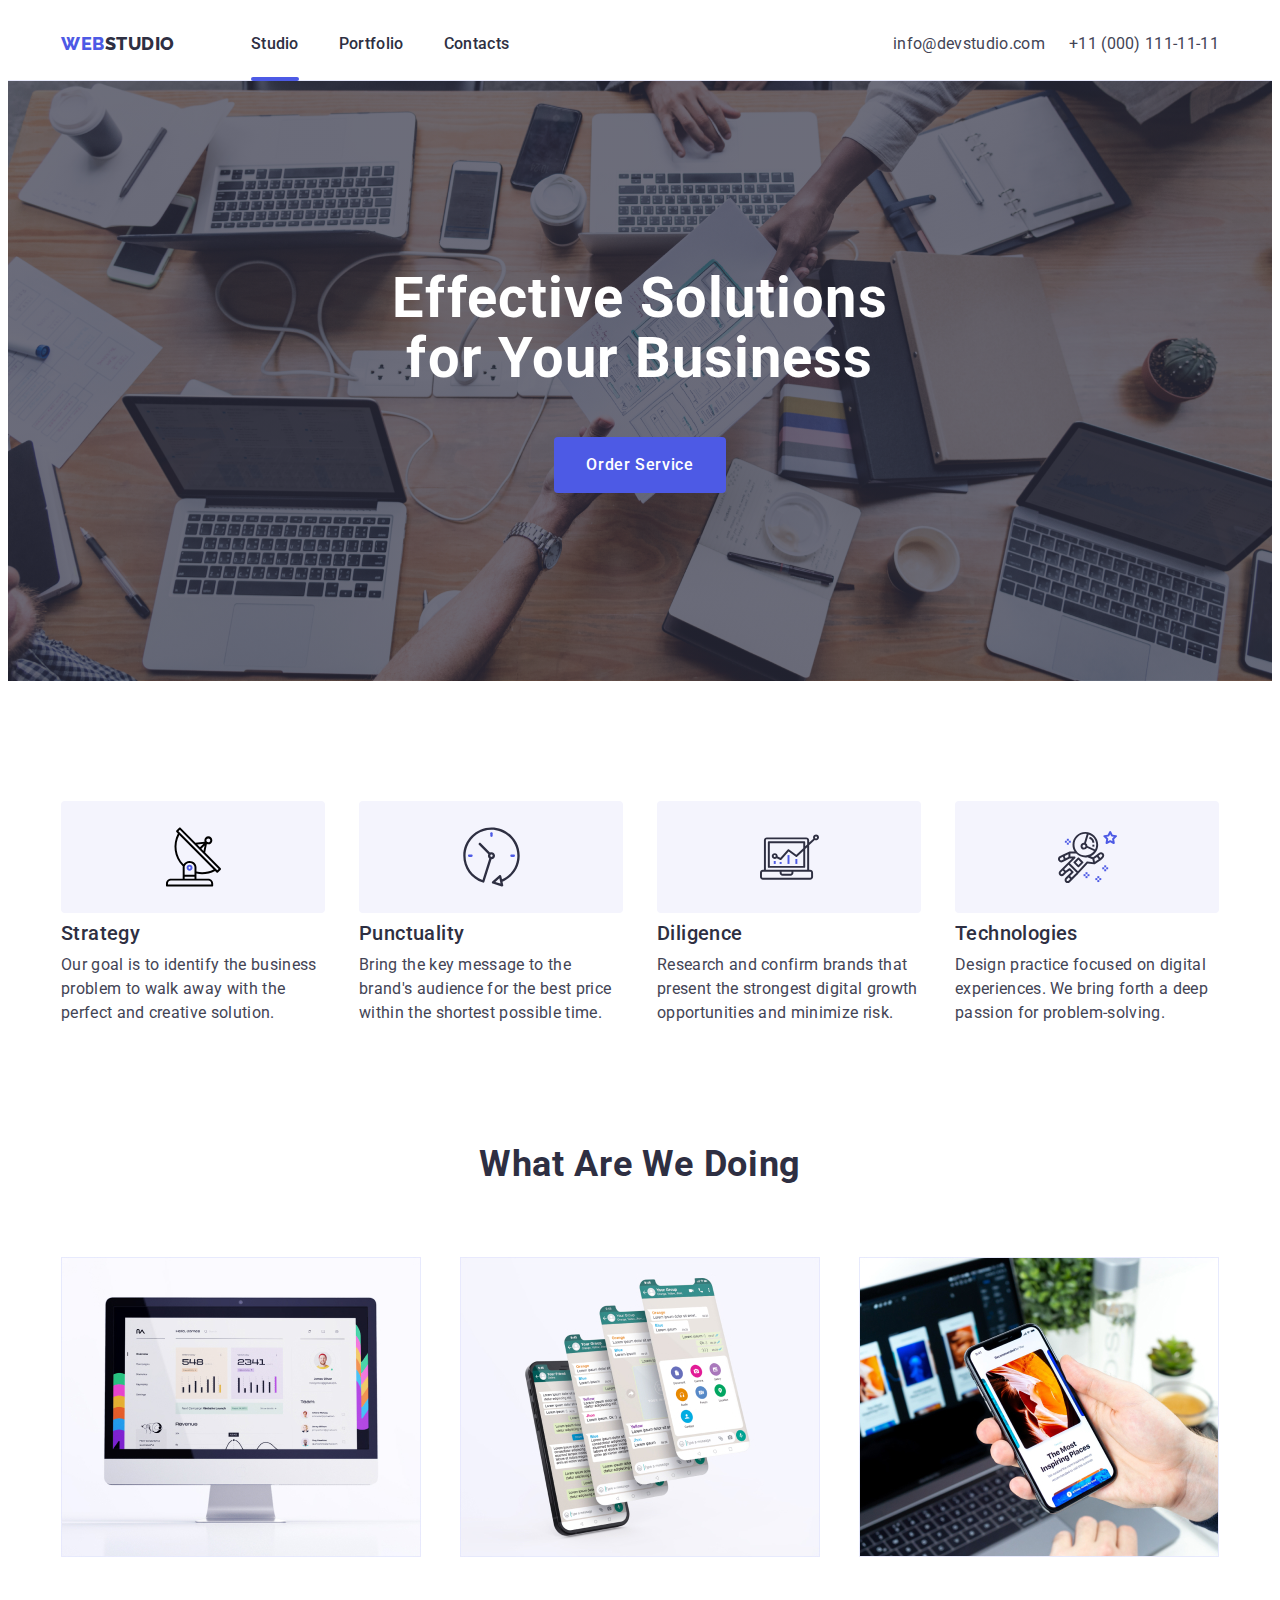
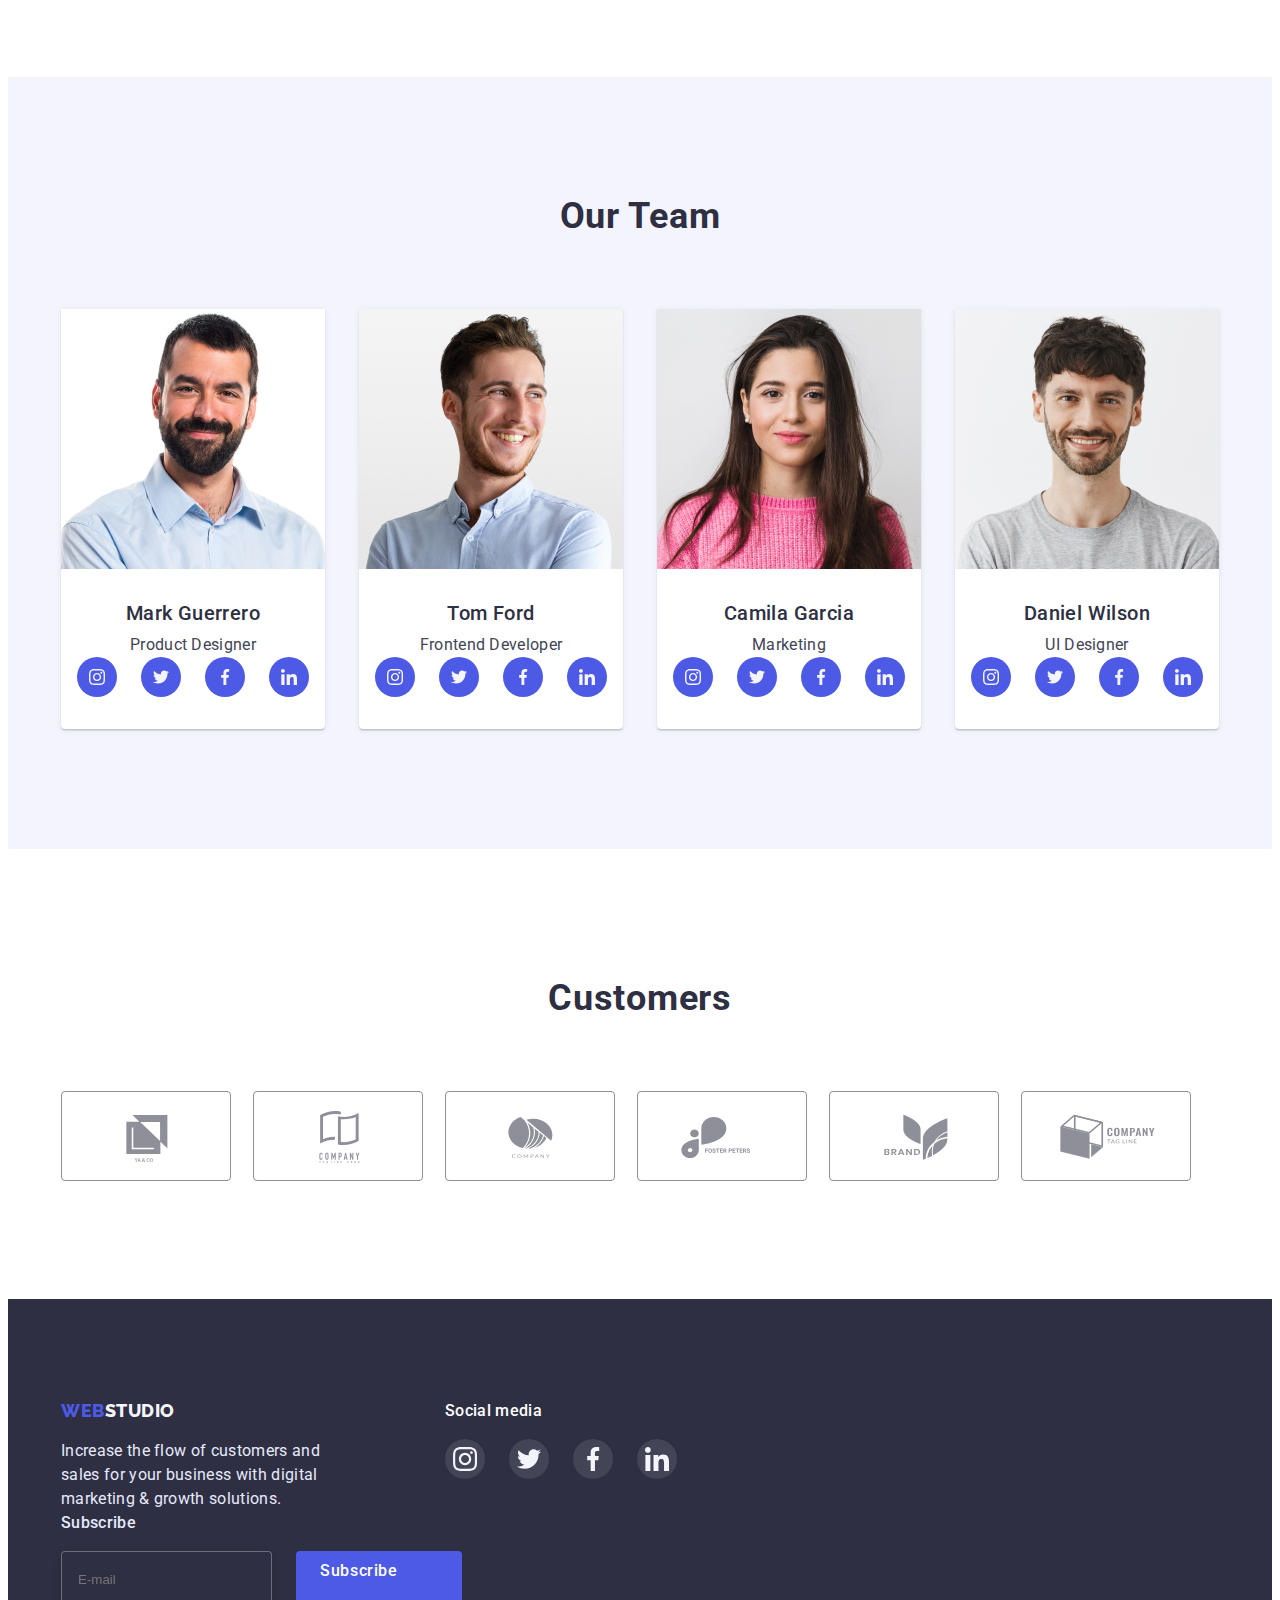
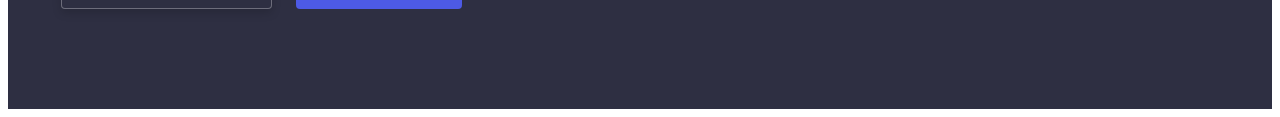
==== index.html @ 7dbf1ef5 "update" ====
<!DOCTYPE html>
<html lang="en">
  <head>
    <meta charset="UTF-8" />
    <meta http-equiv="X-UA-Compatible" content="IE=edge" />
    <meta name="viewport" content="width=device-width, initial-scale=1.0" />
    <title>Document</title>
    <link rel="preconnect" href="https://fonts.googleapis.com" />
    <link rel="preconnect" href="https://fonts.gstatic.com" crossorigin />
    <link
      href="https://fonts.googleapis.com/css2?family=Raleway:wght@800&family=Roboto:wght@400;500;700;900&display=swap"
      rel="stylesheet"
    />
    <link
      rel="stylesheet"
      href="https://cdnjs.cloudflare.com/ajax/libs/modern-normalize/1.1.0/modern-normalize.min.css"
      integrity="sha512-wpPYUAdjBVSE4KJnH1VR1HeZfpl1ub8YT/NKx4PuQ5NmX2tKuGu6U/JRp5y+Y8XG2tV+wKQpNHVUX03MfMFn9Q=="
      crossorigin="anonymous"
      referrerpolicy="no-referrer"
    />
    <link rel="stylesheet" href="./css/styles.css" />
  </head>

  <body>
    <header class="page-header">
      <div class="container page-header-container">
        <nav class="header-nav">
          <a href="./index.html" class="logo-first"
            >Web<span class="logo-second">Studio</span></a
          >

          <ul class="site-nav">
            <li class="site-nav-item current">
              <a href="./index.html" class="nav-link link current-link"
                >Studio</a
              >
            </li>
            <li class="site-nav-item">
              <a href="./portfolio.html" class="nav-link link">Portfolio</a>
            </li>
            <li class="site-nav-item">
              <a href="" class="nav-link link">Contacts</a>
            </li>
          </ul>
        </nav>

        <address>
          <ul class="adress-list">
            <li>
              <a class="adress-list link" href="mailto:info@devstudio.com"
                >info@devstudio.com
              </a>
            </li>
            <li>
              <a class="adress-list link" href="tel:+110001111111"
                >+11 (000) 111-11-11
              </a>
            </li>
          </ul>
        </address>
      </div>
    </header>

    <main>
      <section class="hero">
        <div class="container">
          <h1 class="hero-title">Effective Solutions for Your Business</h1>
          <button class="hero-button" type="button" data-modal-open>
            Order Service
          </button>
        </div>
      </section>

      <section class="description">
        <div class="container">
          <h2 hidden>description</h2>
          <ul class="description-list">
            <li class="description-item">
              <div class="icon">
                <svg class="icon-list">
                  <use href="./images/icons.svg#icon-antenna-1"></use>
                </svg>
              </div>
              <h3 class="description-subtitle">Strategy</h3>
              <p class="description-text">
                Our goal is to identify the business problem to walk away with
                the perfect and creative solution.
              </p>
            </li>
            <li class="description-item">
              <div class="icon">
                <svg class="icon-list">
                  <use href="./images/icons.svg#icon-clock-1"></use>
                </svg>
              </div>
              <h3 class="description-subtitle">Punctuality</h3>
              <p class="description-text">
                Bring the key message to the brand's audience for the best price
                within the shortest possible time.
              </p>
            </li>
            <li class="description-item">
              <div class="icon">
                <svg class="icon-list">
                  <use href="./images/icons.svg#icon-diagram-1"></use>
                </svg>
              </div>
              <h3 class="description-subtitle">Diligence</h3>
              <p class="description-text">
                Research and confirm brands that present the strongest digital
                growth opportunities and minimize risk.
              </p>
            </li>
            <li class="description-item">
              <div class="icon">
                <svg class="icon-list">
                  <use href="./images/icons.svg#icon-astronaut-1"></use>
                </svg>
              </div>
              <h3 class="description-subtitle">Technologies</h3>
              <p class="description-text">
                Design practice focused on digital experiences. We bring forth a
                deep passion for problem-solving.
              </p>
            </li>
          </ul>
        </div>
      </section>
      <section class="job">
        <div class="container">
          <h2 class="job-tittle">What are we doing</h2>
          <ul class="job-list">
            <li><img src="./images/comp.jpg" alt="comp" width="360" /></li>
            <li><img src="./images/tel.jpg" alt="tel" width="360" /></li>
            <li>
              <img src="./images/comp-tel.jpg" alt="comp-tel" width="360" />
            </li>
          </ul>
        </div>
      </section>
      <section class="secjob">
        <div class="container">
          <h2 class="team-tittle">Our Team</h2>
          <ul class="job-seclist">
            <li class="secjob-item">
              <img
                class="secjob-img"
                src="./images/man1.jpg"
                alt="man1"
                width="264"
              />
              <h3 class="about-subtitle">Mark Guerrero</h3>
              <p class="about-text">Product Designer</p>

              <ul class="socials-list">
                <li class="socials-item">
                  <a class="socials-link" href>
                    <svg class="socials-icon">
                      <use href="./images/icons.svg#icon-instagram-2"></use>
                    </svg>
                  </a>
                </li>
                <li class="socials-item">
                  <a class="socials-link" href>
                    <svg class="socials-icon">
                      <use href="./images/icons.svg#icon-twitter-1"></use>
                    </svg>
                  </a>
                </li>
                <li class="socials-item">
                  <a class="socials-link" href>
                    <svg class="socials-icon">
                      <use href="./images/icons.svg#icon-facebook-1"></use>
                    </svg>
                  </a>
                </li>
                <li class="socials-item">
                  <a class="socials-link" href>
                    <svg class="socials-icon">
                      <use href="./images/icons.svg#icon-linkedin-1"></use>
                    </svg>
                  </a>
                </li>
              </ul>
            </li>

            <li class="secjob-item">
              <img
                class="secjob-img"
                src="./images/man2.jpg"
                alt="man2"
                width="264"
              />
              <h3 class="about-subtitle">Tom Ford</h3>
              <p class="about-text">Frontend Developer</p>
              <ul class="socials-list">
                <li class="socials-item">
                  <a class="socials-link" href>
                    <svg class="socials-icon">
                      <use href="./images/icons.svg#icon-instagram-2"></use>
                    </svg>
                  </a>
                </li>
                <li class="socials-item">
                  <a class="socials-link" href>
                    <svg class="socials-icon">
                      <use href="./images/icons.svg#icon-twitter-1"></use>
                    </svg>
                  </a>
                </li>
                <li class="socials-item">
                  <a class="socials-link" href>
                    <svg class="socials-icon">
                      <use href="./images/icons.svg#icon-facebook-1"></use>
                    </svg>
                  </a>
                </li>
                <li class="socials-item">
                  <a class="socials-link" href>
                    <svg class="socials-icon">
                      <use href="./images/icons.svg#icon-linkedin-1"></use>
                    </svg>
                  </a>
                </li>
              </ul>
            </li>
            <li class="secjob-item">
              <img
                class="secjob-img"
                src="./images/girl1.jpg"
                alt="girl1"
                width="264"
              />
              <h3 class="about-subtitle">Camila Garcia</h3>
              <p class="about-text">Marketing</p>
              <ul class="socials-list">
                <li class="socials-item">
                  <a class="socials-link" href>
                    <svg class="socials-icon">
                      <use href="./images/icons.svg#icon-instagram-2"></use>
                    </svg>
                  </a>
                </li>
                <li class="socials-item">
                  <a class="socials-link" href>
                    <svg class="socials-icon">
                      <use href="./images/icons.svg#icon-twitter-1"></use>
                    </svg>
                  </a>
                </li>
                <li class="socials-item">
                  <a class="socials-link" href>
                    <svg class="socials-icon">
                      <use href="./images/icons.svg#icon-facebook-1"></use>
                    </svg>
                  </a>
                </li>
                <li class="socials-item">
                  <a class="socials-link" href>
                    <svg class="socials-icon">
                      <use href="./images/icons.svg#icon-linkedin-1"></use>
                    </svg>
                  </a>
                </li>
              </ul>
            </li>
            <li class="secjob-item">
              <img
                class="secjob-img"
                src="./images/man3.jpg"
                alt="man3"
                width="264"
              />
              <h3 class="about-subtitle">Daniel Wilson</h3>
              <p class="about-text">UI Designer</p>
              <ul class="socials-list">
                <li class="socials-item">
                  <a class="socials-link" href>
                    <svg class="socials-icon">
                      <use href="./images/icons.svg#icon-instagram-2"></use>
                    </svg>
                  </a>
                </li>
                <li class="socials-item">
                  <a class="socials-link" href>
                    <svg class="socials-icon">
                      <use href="./images/icons.svg#icon-twitter-1"></use>
                    </svg>
                  </a>
                </li>
                <li class="socials-item">
                  <a class="socials-link" href>
                    <svg class="socials-icon">
                      <use href="./images/icons.svg#icon-facebook-1"></use>
                    </svg>
                  </a>
                </li>
                <li class="socials-item">
                  <a class="socials-link" href>
                    <svg class="socials-icon">
                      <use href="./images/icons.svg#icon-linkedin-1"></use>
                    </svg>
                  </a>
                </li>
              </ul>
            </li>
          </ul>
        </div>
      </section>

      <section class="sections-customers">
        <div class="container">
          <h2 class="customers-title">Customers</h2>
          <ul class="customers-list">
            <li class="customer">
              <a class="adress-customers" href="#">
                <svg class="icons-customers">
                  <use href="./images/icons.svg#icon-Logo"></use>
                </svg>
              </a>
            </li>
            <li class="customer">
              <a class="adress-customers" href="#">
                <svg class="icons-customers">
                  <use href="./images/icons.svg#icon-Logo-1"></use>
                </svg>
              </a>
            </li>
            <li class="customer">
              <a class="adress-customers" href="#">
                <svg class="icons-customers">
                  <use href="./images/icons.svg#icon-Logo-2"></use>
                </svg>
              </a>
            </li>
            <li class="customer">
              <a class="adress-customers" href="#">
                <svg class="icons-customers">
                  <use href="./images/icons.svg#icon-Logo-3"></use>
                </svg>
              </a>
            </li>
            <li class="customer">
              <a class="adress-customers" href="#">
                <svg class="icons-customers">
                  <use href="./images/icons.svg#icon-Logo-4"></use>
                </svg>
              </a>
            </li>
            <li class="customer">
              <a class="adress-customers" href="#">
                <svg class="icons-customers">
                  <use href="./images/icons.svg#icon-Logo-51"></use>
                </svg>
              </a>
            </li>
          </ul>
        </div>
      </section>
    </main>

    <footer class="footer-section">
      <div class="container">
        <div class="container-footer">
          <div class="footer-title">
            <a href="./index.html" class="logo-footer"
              >Web<span class="logo-secfooter">Studio</span></a
            >

            <p class="description-footer">
              Increase the flow of customers and sales for your business with
              digital marketing & growth solutions.
            </p>
          </div>
          <div class="footer-container">
            <h2 class="socials-tittle">Social media</h2>
            <ul class="socials-list1">
              <li class="socials-item1">
                <a class="socials-link1" href>
                  <svg class="socials-icon1">
                    <use href="./images/icons.svg#icon-instagram-2"></use>
                  </svg>
                </a>
              </li>
              <li class="socials-item1">
                <a class="socials-link1" href>
                  <svg class="socials-icon1">
                    <use href="./images/icons.svg#icon-twitter-1"></use>
                  </svg>
                </a>
              </li>
              <li class="socials-item1">
                <a class="socials-link1" href>
                  <svg class="socials-icon1">
                    <use href="./images/icons.svg#icon-facebook-1"></use>
                  </svg>
                </a>
              </li>
              <li class="socials-item1">
                <a class="socials-link1" href>
                  <svg class="socials-icon1">
                    <use href="./images/icons.svg#icon-linkedin-1"></use>
                  </svg>
                </a>
              </li>
            </ul>
          </div>
        </div>
        <div class="footer-container">
        <div class="footer-form">
          <p class="sub-text-footer">Subscribe</p>
          <form class="subscribe">
            <label class="footer-email-lable">
              <input
                class="email"
                type="email"
                name="email"
                placeholder="E-mail"
                required
              />
            </label>
            <button class="footer-button" type="footer">
              Subscribe
              <svg class="footer-social-icon">
                <use hrefs="./images/icons3.svg#icon-Frame-3"></use>
              </svg>
            </button>
          </form>
        </div>
      </div>
    </footer>

    <div class="backdrop is-hidden" data-modal>
      <div class="modal">
        <button class="modal-close" type="button" data-modal-close>
          <svg class="close-icon">
            <use href="./images/icons1.svg#icon-close-black-18dp-2-1"></use>
          </svg>
        </button>
        <h2 class="modal-title">
          Leave your contacts and we will call you back
        </h2>
        <form class="modal-form">
          <div class="name-form">
            <label class="name-label"
              >Name<input class="name-input" type="text" name="name" />
              <svg class="icon-person">
                <use href="./images/icons2.svg#icon-person-black-18dp-1"></use>
              </svg>
            </label>
          </div>
          <div class="phone-input">
            <label class="phone-lable"
              >Phone<input
                class="modal-phone"
                type="tel"
                name="phone"
                required
              />
              <svg class="icon-phone">
                <use href="./images/icons2.svg#icon-phone-black-18dp-1"></use>
              </svg>
            </label>
          </div>

          <div class="email-input">
            <label class="email-lable"
              >Email<input
                class="modal-email"
                type="email"
                name="email"
                required
              />
              <svg class="icon-email">
                <use href="./images/icons2.svg#icon-email-black-18dp-1"></use>
              </svg>
            </label>
          </div>

          <div class="comment-input">
            <label class="comment-label"
              >Comment
              <textarea
                class="comment-text"
                name="comment"
                placeholder="Text input"
              ></textarea>
            </label>
          </div>

          <div class="accept">
            <label class="checkbox-accept-label">
              <input
                class="checkbox-accept"
                type="checkbox"
                name="checkbox-accept"
                required
              />
              I accept the terms and conditions of the&nbsp;<a href="#">
                Privacy Policy</a
              >
              <span class="custom-checkbox">
                <svg class="checkbox-icon">
                  <use href="./images/icons4.svg#icon-Property-1click"></use>
                </svg>
              </span>
            </label>
          </div>

          <button class="send-button" type="submit">Send</button>
        </form>
      </div>
    </div>

    <script src="./js/modal.js"></script>
  </body>
</html>
---- css/styles.css ----
:root {
  --accent-color: #4d5ae5;
  --primary-color: #434455;
  --main-color: #ffffff;
  --main-bg-color: #ffffff;
  --grey-color: #2e2f42;
  --grey-bg-color: #2e2f42;
  --accent-bg-color: #4d5ae5;
  --mains-color: #e7e9fc;
  --mains-bg-color: #e7e9fc;
  --main-font: 'Raleway', sans-serif;
  --customers-color: #8e8f99;
}
body {
  font-family: 'Roboto', sans-serif;
  font-size: 16px;
  color: var(--primary-color);
  background-color: var(--main-bg-color);
}
ul {
  list-style: none;
}
h1,
h2,
h3,
h4,
p {
  margin-top: 0;
  margin-bottom: 0;
}
ul,
ol {
  margin-top: 0;
  margin-bottom: 0;
  padding-left: 0;
}
img {
  display: block;
  max-width: 100%;
  height: auto;
}

.container {
  width: 1158px;
  margin-left: auto;
  margin-right: auto;
  padding-left: 15px;
  padding-right: 15px;
}

.page-header {
  border-bottom: 1px solid #e7e9fc;
}
.header1 {
  border-bottom: 1px solid #e7e9fc;
  box-shadow: 0px 2px 1px rgba(46, 47, 66, 0.08),
    0px 1px 1px rgba(46, 47, 66, 0.16), 0px 1px 6px rgba(46, 47, 66, 0.08);
}
.page-header-container {
  display: flex;
  align-items: center;
  justify-content: space-between;
}
.header-nav {
  display: flex;
  align-items: center;
}
.site-nav {
  display: flex;
  align-items: center;
  gap: 40px;
}

.adress-list {
  font-style: normal;
  color: var(--primary-color);
  line-height: 1.5;
  letter-spacing: 0.02em;
  display: flex;
  align-items: center;
  gap: 24px;
}
.adress-list:hover,
.adress-list:focus {
  color: var(--accent-color);
}

.logo-first {
  font-family: 'Raleway';
  font-weight: 800;
  font-size: 18px;
  line-height: 1.33;
  letter-spacing: 0.03em;
  color: var(--accent-color);
  text-transform: uppercase;
  text-decoration: none;
  margin-right: 76px;
}
.logo-second {
  color: var(--grey-color);
}

.site-nav .link:hover,
.site-nav .link:focus {
  color: var(--accent-color);
}
.adress-list {
  font-style: normal;
  color: var(--primary-color);
  line-height: 1.5;
  letter-spacing: 0.02em;
  display: flex;
  align-items: center;
  margin-left: auto;
  transition: color 250ms cubic-bezier(0.4, 0, 0.2, 1);
}

.link {
  text-decoration: none;
}
.adress-list link {
  padding-top: 24px;
  padding-bottom: 24px;
  transition: color 250ms cubic-bezier(0.4, 0, 0.2, 1);
}

.current {
  position: relative;
}
.current::after {
  position: absolute;
  content: '';
  bottom: -1px;
  display: block;
  width: 100%;
  height: 4px;
  border-radius: 2px;
  background-color: var(--accent-color);
}

.nav-link .link:hover,
.nav-link .link:focus {
  color: var(--accent-color);
}
.nav-link {
  color: var(--grey-color);
  font-weight: 500;
  line-height: 1.5;
  letter-spacing: 0.02em;
  display: block;
  padding-top: 24px;
  padding-bottom: 24px;
  transition: color 250ms cubic-bezier(0.4, 0, 0.2, 1);
}
.nav-link.current {
  color: #404bbf;
}
.hero {
  margin: 0 auto;
  text-align: center;
  padding: 188px 0;
  background-image: linear-gradient(
      rgba(46, 47, 66, 0.7),
      rgba(46, 47, 66, 0.7)
    ),
    url('../images/peopleoffice\ 1.jpg');
  background-repeat: no-repeat;
  background-position: center;
  background-size: cover;
  background-color: var(--mains-bg-color);
  max-width: 1440px;
}

.hero-title {
  font-size: 56px;
  line-height: 1.07;
  text-align: center;
  letter-spacing: 0.02em;
  color: var(--main-color);
  width: 496px;
  margin-left: auto;
  margin-right: auto;
  margin-bottom: 48px;
}
.hero-button {
  font-family: 'Roboto', sans-serif;
  font-weight: 500;
  font-size: 16px;
  line-height: 1.5;
  background: var(--accent-bg-color);
  letter-spacing: 0.04em;
  color: var(--main-color);
  border-radius: 4px;
  cursor: pointer;
  border: 0px;
  min-width: 163px;
  padding-top: 16px;
  padding-bottom: 16px;
  padding-left: 32px;
  padding-right: 32px;
  transition: background-color 250ms cubic-bezier(0.4, 0, 0.2, 1);
}
.hero-button:hover,
.hero-button.link:focus {
  background-color: #404bbf;
}
.icon-list {
  height: 64px;
  width: 59px;
}

.icon {
  background: #f4f4fd;
  border-radius: 4px;
  display: flex;
  justify-content: center;
  width: 264px;
  height: 112px;
  align-items: center;
  margin-bottom: 8px;
}

.description {
  padding-top: 120px;
}

.description-list {
  display: flex;
  justify-content: space-between;
}

.description-item {
  width: 264px;
}
.description-subtitle {
  font-weight: 500;
  font-size: 20px;
  line-height: 1.2;
  letter-spacing: 0.02em;
  color: var(--grey-color);
  margin-bottom: 8px;
}

.description-text {
  line-height: 1.5;
  letter-spacing: 0.02em;
  color: var(--primary-color);
}

.job {
  padding: 120px 0;
}
.job-list {
  display: flex;
  justify-content: space-between;
}

.secjob {
  background: #f4f4fd;
  padding: 120px 0;
}
.job-seclist {
  display: flex;
  justify-content: space-between;
}

.team-tittle {
  font-size: 36px;
  line-height: 1.11;
  letter-spacing: 0.02em;
  text-transform: capitalize;
  color: var(--grey-color);
  text-align: center;
  margin-bottom: 72px;
}
.job-tittle {
  font-size: 36px;
  line-height: 1.11;
  letter-spacing: 0.02em;
  text-transform: capitalize;
  color: var(--grey-color);
  text-align: center;
  margin-bottom: 72px;
}
.about-subtitle {
  font-weight: 500;
  font-size: 20px;
  line-height: 1.2;
  letter-spacing: 0.02em;
  color: var(--grey-color);
  margin-bottom: 8px;
}

.about-text {
  line-height: 1.5;
  letter-spacing: 0.02em;
  color: var(--primary-color);
}
.secjob-img {
  margin-bottom: 32px;
}
.secjob-item {
  padding-bottom: 32px;
  background: #ffffff;
  box-shadow: 0px 1px 6px rgba(46, 47, 66, 0.08),
    0px 1px 1px rgba(46, 47, 66, 0.16), 0px 2px 1px rgba(46, 47, 66, 0.08);
  border-radius: 0px 0px 4px 4px;
  text-align: center;
}
.socials-list {
  display: flex;
  gap: 24px;
  justify-content: center;
  align-items: center;
}
.socials-icon {
  width: 16px;
  height: 16px;
}

.socials-item {
  width: 40px;
  height: 40px;
}

.socials-link {
  display: flex;
  align-items: center;
  justify-content: center;
  width: 100%;
  height: 100%;
  border-radius: 50%;
  background: #4d5ae5;
  transition: background-color 250ms cubic-bezier(0.4, 0, 0.2, 1);
}

.socials-link:hover,
.socials-link:focus {
  background-color: #404bbf;
}

.footer-section {
  background: var(--grey-bg-color);
  padding-top: 100px;
  padding-bottom: 100px;
}
.footer-title {
  max-width: 264px;
  margin-right: 120px;
}

.description-footer {
  margin-top: 16px;
  margin-bottom: 0px;
  line-height: 1.5;
  letter-spacing: 0.02em;
  color: var(--mains-color);
}
.socials-tittle {
  font-family: 'Roboto';
  font-style: normal;
  font-weight: 500;
  font-size: 16px;
  line-height: 1.5;
  letter-spacing: 0.02em;
  color: #ffffff;
}
.logo-footer {
  font-family: 'Raleway';
  font-weight: 800;
  font-size: 18px;
  line-height: 1.33;
  letter-spacing: 0.03em;
  color: var(--accent-color);
  text-transform: uppercase;
  text-decoration: none;
}

.logo-secfooter {
  color: #f4f4fd;
}

ul {
  list-style: none;
}
.portfolio {
  padding-top: 96px;
  padding-bottom: 120px;
}
.container-button {
  display: flex;
  justify-content: center;
  gap: 24px;
  margin-bottom: 72px;
}
.button-portfolio {
  font-weight: 500;
  font-family: 'Roboto', sans-serif;
  letter-spacing: 0.04em;
  font-size: 16px;
  line-height: 1.5;
  border-radius: 4px;
  cursor: pointer;
  color: var(--accent-color);
  background-color: #f4f4fd;
  padding-top: 12px;
  padding-bottom: 12px;
  padding-left: 24px;
  padding-right: 24px;
  border: none;
  transition: color 250ms cubic-bezier(0.4, 0, 0.2, 1),
    background-color 250ms cubic-bezier(0.4, 0, 0.2, 1),
    box-shadow 250ms cubic-bezier(0.4, 0, 0.2, 1);
}
.portfolio-context {
  padding-top: 32px;
  padding-bottom: 32px;
  padding-left: 16px;
  border: 1px solid #e7e9fc;
  border-top: 0;
}
.about-container {
  display: flex;
  flex-wrap: wrap;
  gap: 48px 24px;
}
.button-portfolio:hover,
.button-portfolio:focus {
  background-color: #404bbf;
  color: var(--main-color);
  box-shadow: 0px 3px 1px rgba(0, 0, 0, 0.1), 0px 2px 1px rgba(0, 0, 0, 0.08),
    0px 2px 2px rgba(0, 0, 0, 0.12);
}

.about-portfolio {
  flex-basis: calc((100% - 2 * 24px) / 3);
}
.portfolio-link:hover .portfolio-context,
.portfolio-link:focus .portfolio-context {
  box-shadow: 0px 1px 6px rgba(46, 47, 66, 0.08),
    0px 1px 1px rgba(46, 47, 66, 0.16), 0px 2px 1px rgba(46, 47, 66, 0.08);
}
.portfolio-link {
  text-decoration: none;
  transition: box-shadow 250ms cubic-bezier(0.4, 0, 0.2, 1);
}
.customers-title {
  font-size: 36px;
  line-height: 1.11;
  letter-spacing: 0.02em;
  text-transform: capitalize;
  color: var(--grey-color);
  text-align: center;
  padding-bottom: 72px;
}
.sections-customers {
  margin-bottom: 120px;
  margin-top: 130px;
}

.customer {
  height: 88px;
  width: 168px;
}
.adress-customers {
  display: flex;
  align-items: center;
  justify-content: center;
  width: 100%;
  height: 100%;
  border: 1px solid var(--customers-color);
  border-radius: 4px;
  color: var(--customers-color);
  transition: border-color 250ms cubic-bezier(0.4, 0, 0.2, 1);
}

.adress-customers:hover,
.adress-customers:focus {
  color: #404bbf;
  border-color: #404bbf;
}

.icons-customers {
  height: 56px;
  width: 104px;
  fill: currentColor;
  transition: fill 250ms cubic-bezier(0.4, 0, 0.2, 1);
}
.customers-list {
  font-style: normal;
  color: var(--customers-color);
  line-height: 1.5;
  letter-spacing: 0.02em;
  display: flex;
  align-items: center;
  gap: 24px;
}
.socials-item1 {
  width: 40px;
  height: 40px;
  display: flex;
  text-align: center;
  justify-content: center;
  background: #2e2f42;
  border-radius: 50%;
}
.socials-icon1 {
  width: 24px;
  height: 24px;
  fill: #f4f4fd;
}
.socials-tittle {
  font-weight: 500;
  line-height: 1.5;
  letter-spacing: 0.02em;
  color: var(--main-bg-color);
  margin-bottom: 16px;
  display: block;
}
.socials-list1 {
  display: flex;
  gap: 24px;
}
.socials-link1 {
  display: flex;
  width: 100%;
  height: 100%;
  background-color: rgba(255, 255, 255, 0.1);
  border-radius: 50%;
  align-items: center;
  justify-content: center;
  text-decoration: underline;
  transition: background-color 250ms cubic-bezier(0.4, 0, 0.2, 1);
}

.socials-link1:hover,
.socials-link1:focus {
  background-color: #31d0aa;
}

.container-footer {
  display: flex;
}
.portfolio-description {
  background-color: var(--accent-bg-color);
  color: #f4f4fd;
  position: absolute;
  top: 0;
  left: 0;
  width: 100%;
  height: 100%;
  transform: translateY(100%);
  transition: transform 250ms cubic-bezier(0.4, 0, 0.2, 1);
}
.portfolio-image {
  position: relative;
  overflow: hidden;
}
.portfolio-text {
  color: var(--mains-color);
  line-height: 1.5;
  letter-spacing: 0.02em;
  margin-top: 40px;
  margin-left: 32px;
  margin-right: 32px;
}
.portfolio-link:hover .portfolio-description {
  transform: translateY(0);
}
.backdrop.is-hidden {
  opacity: 0;
  visibility: hidden;
  pointer-events: none;
}

.backdrop {
  position: fixed;
  top: 0;
  left: 0;
  width: 100%;
  height: 100%;
  background-color: rgba(46, 47, 66, 0.4);
  transition: opacity 250ms cubic-bezier(0.4, 0, 0.2, 1),
    visibility 250ms cubic-bezier(0.4, 0, 0.2, 1);
}
.modal {
  position: absolute;
  width: 408px;
  height: 576px;
  background-color: #fcfcfc;
  box-shadow: 0px 1px 1px rgb(0 0 0 / 14%), 0px 1px 3px rgb(0 0 0 / 12%),
    0px 2px 1px rgb(0 0 0 / 20%);
  border-radius: 4px;
  top: 50%;
  left: 50%;
  transform: translate(-50%, -50%);
}
.modal-close {
  display: flex;
  align-items: center;
  justify-content: center;
  width: 24px;
  height: 24px;
  border-radius: 50%;
  background-color: var(--mains-bg-color);
  border: 1px solid rgba(0, 0, 0, 0.1);
  position: absolute;
  top: 24px;
  right: 24px;
  transition: fill 250ms cubic-bezier(0.4, 0, 0.2, 1),
    background-color 250ms cubic-bezier(0.4, 0, 0.2, 1);
}
.modal-close:hover,
.modal-close:focus {
  fill: var(--mains-color);
  background-color: var(--accent-bg-color);
}
.close-icon {
  height: 8px;
  width: 8px;
}

.footer-form {
  margin-left: auto;
}
.sub-text-footer {
  font-weight: 500;
  line-height: 1.5;
  letter-spacing: 0.02em;
  color: var(--mains-color);
  margin-bottom: 16px;
}
.subscribe {
  display: flex;
  gap: 24px;
}
.email {
  color: rgba(255, 255, 255, 0.6);
  background-color: #2e2f42;
  border: 1px solid rgba(255, 255, 255, 0.3);
  filter: drop-shadow(0px 4px 4px rgba(0, 0, 0, 0.15));
  border-radius: 4px;
  padding: 8px 16px;
  height: 40px;
  transition: border-color 250ms cubic-bezier(0.4, 0, 0.2, 1);
}
.footer-button {
  display: flex;
  gap: 16px;
  border-radius: 4px;
  padding: 8px 24px;
  border: 0;
  color: var(--main-color);
  background-color: #4d5ae5;
  text-align: center;
  cursor: pointer;
  border-color: transparent;
  letter-spacing: 0.04em;
  font-family: inherit;
  font-weight: 500;
  font-size: 16px;
  line-height: 1.5;
  transition: background-color 250ms cubic-bezier(0.4, 0, 0.2, 1);
}
.footer-social-icon {
  height: 24px;
  width: 24px;
}
form {
  display: block;
  margin-top: 0em;
}
label {
  cursor: default;
}
.modal-title {
  text-align: center;
  font-weight: 500;
  font-size: 16px;
  line-height: 1.5;
  text-align: center;
  letter-spacing: 0.02em;
  color: var(--primary-color);
  margin-bottom: 16px;
}
.modal-form {
  position: relative;
  font-size: 12px;
  line-height: 1.33;
  letter-spacing: 0.04em;
  color: var(--primary-color);
  margin-left: 24px;
  margin-right: 24px;
}
.name-form {
  margin-bottom: 8px;
  
}
.name-label {
  position: relative;
}
.name-input {
  display: block;
  margin-top: 4px;
  width: 100%;
  height: 40px;
  padding-left: 38px;
  border: 1px solid #4d5ae5;  rgba(33, 33, 33, 0.2);
  border-radius: 4px;
  transition: border-color 250ms cubic-bezier(0.4, 0, 0.2, 1);
}
.icon-person {
  position: absolute;
  bottom: 11px;
  left: 16px;
  height: 18px;
  width: 18px;
  transition: fill 250ms cubic-bezier(0.4, 0, 0.2, 1);
}
.phone-input {
  margin-bottom: 8px;
  height: 58px;
}
.phone-lable {
  position: relative;
}
.modal-phone {
  display: block;
  margin-top: 4px;
  width: 100%;
  height: 40px;
  padding-left: 38px;
  border: 1px solid #4d5ae5;
  border-radius: 4px;
  transition: border-color 250ms cubic-bezier(0.4, 0, 0.2, 1);
}
.icon-phone {
  position: absolute;
  bottom: 8px;
  left: 16px;
  height: 24px;
  width: 18px;
  transition: fill 250ms cubic-bezier(0.4, 0, 0.2, 1);
}
.email-input {
  margin-bottom: 8px;
  height: 58px;
}
.email-lable {
  position: relative;
}
.modal-email {
  display: block;
  margin-top: 4px;
  width: 100%;
  height: 40px;
  padding-left: 38px;
  border: 1px solid #4d5ae5;
  border-radius: 4px;
  transition: border-color 250ms cubic-bezier(0.4, 0, 0.2, 1);
}
.icon-email {
  position: absolute;
  bottom: 8px;
  left: 16px;
  height: 24px;
  width: 18px;
  transition: fill 250ms cubic-bezier(0.4, 0, 0.2, 1);
}
.comment-input {
  margin-bottom: 16px;
}
.comment-label {
  display: block;
}
.comment-text {
  display: block;
  width: 100%;
  height: 120px;
  resize: none;
  margin-top: 4px;
  padding: 8px 16px;
  border: 1px solid #4d5ae5;
  border-radius: 4px;
  transition: border-color 250ms cubic-bezier(0.4, 0, 0.2, 1);
}

.accept {
  font-size: 12px;
  line-height: 1.33;
  letter-spacing: 0.04em;
  color: #757575;
  margin-bottom: 24px;
}
.checkbox-accept-label {
  position: relative;
  display: flex;
  align-items: center;
}
.checkbox-accept {
  appearance: none;
}
.custom-checkbox {
  margin-right: 8px;
  width: 16px;
  height: 16px;
  border: 1.25px solid #2e2f42;
  border-radius: 2px;
}
.checkbox-icon {
  width: 100%;
  height: 100%;
  opacity: 0;
  transition: opacity 250ms cubic-bezier(0.4, 0, 0.2, 1);
}

.send-button {
  display: block;
  padding: 16px 64px;
  margin: 0 auto;
  border: 0;
  color: var(--main-color);
  background-color: var(--accent-bg-color);
  cursor: pointer;
  border-color: transparent;
  font-weight: 500;
  font-size: 16px;
  line-height: 1.5;
  letter-spacing: 0.04em;
  border-radius: 4px;
  box-shadow: 0px 4px 4px rgb(0 0 0 / 15%);
  transition: background-color 250ms cubic-bezier(0.4, 0, 0.2, 1);
}
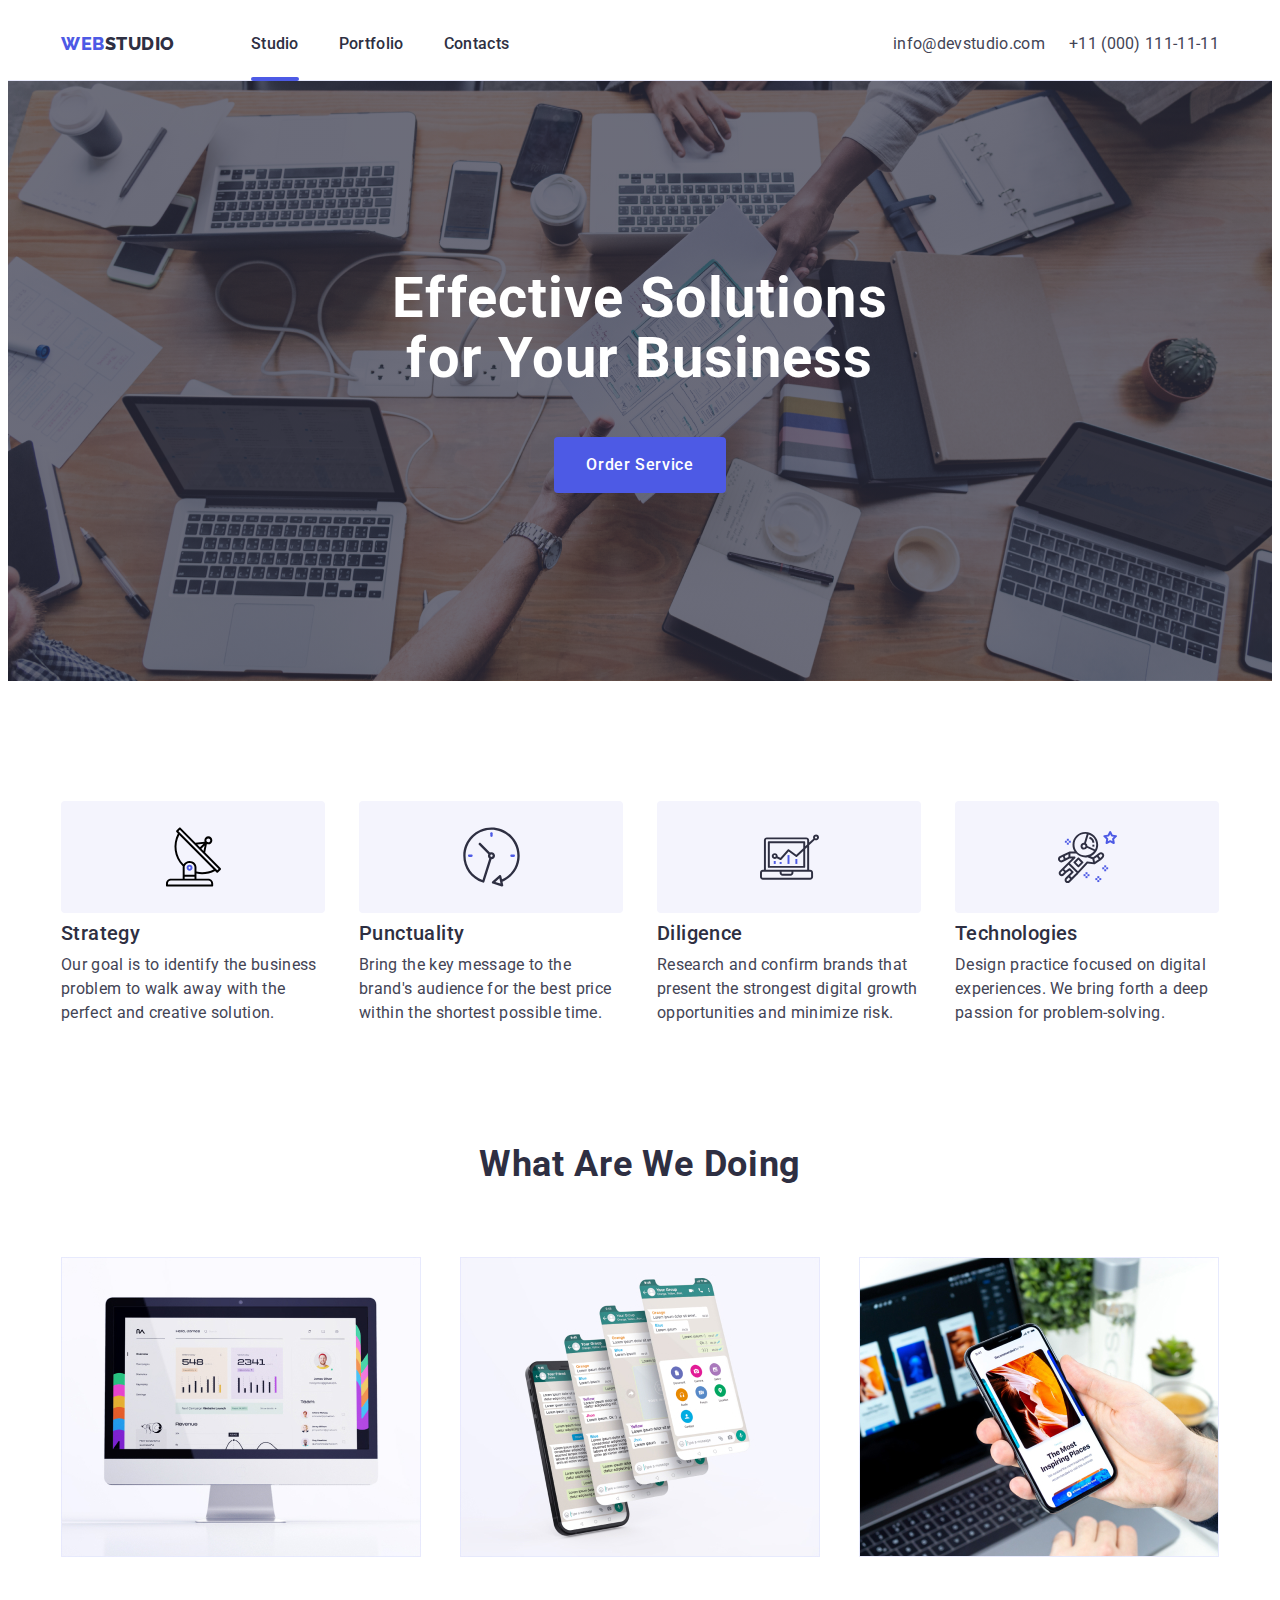
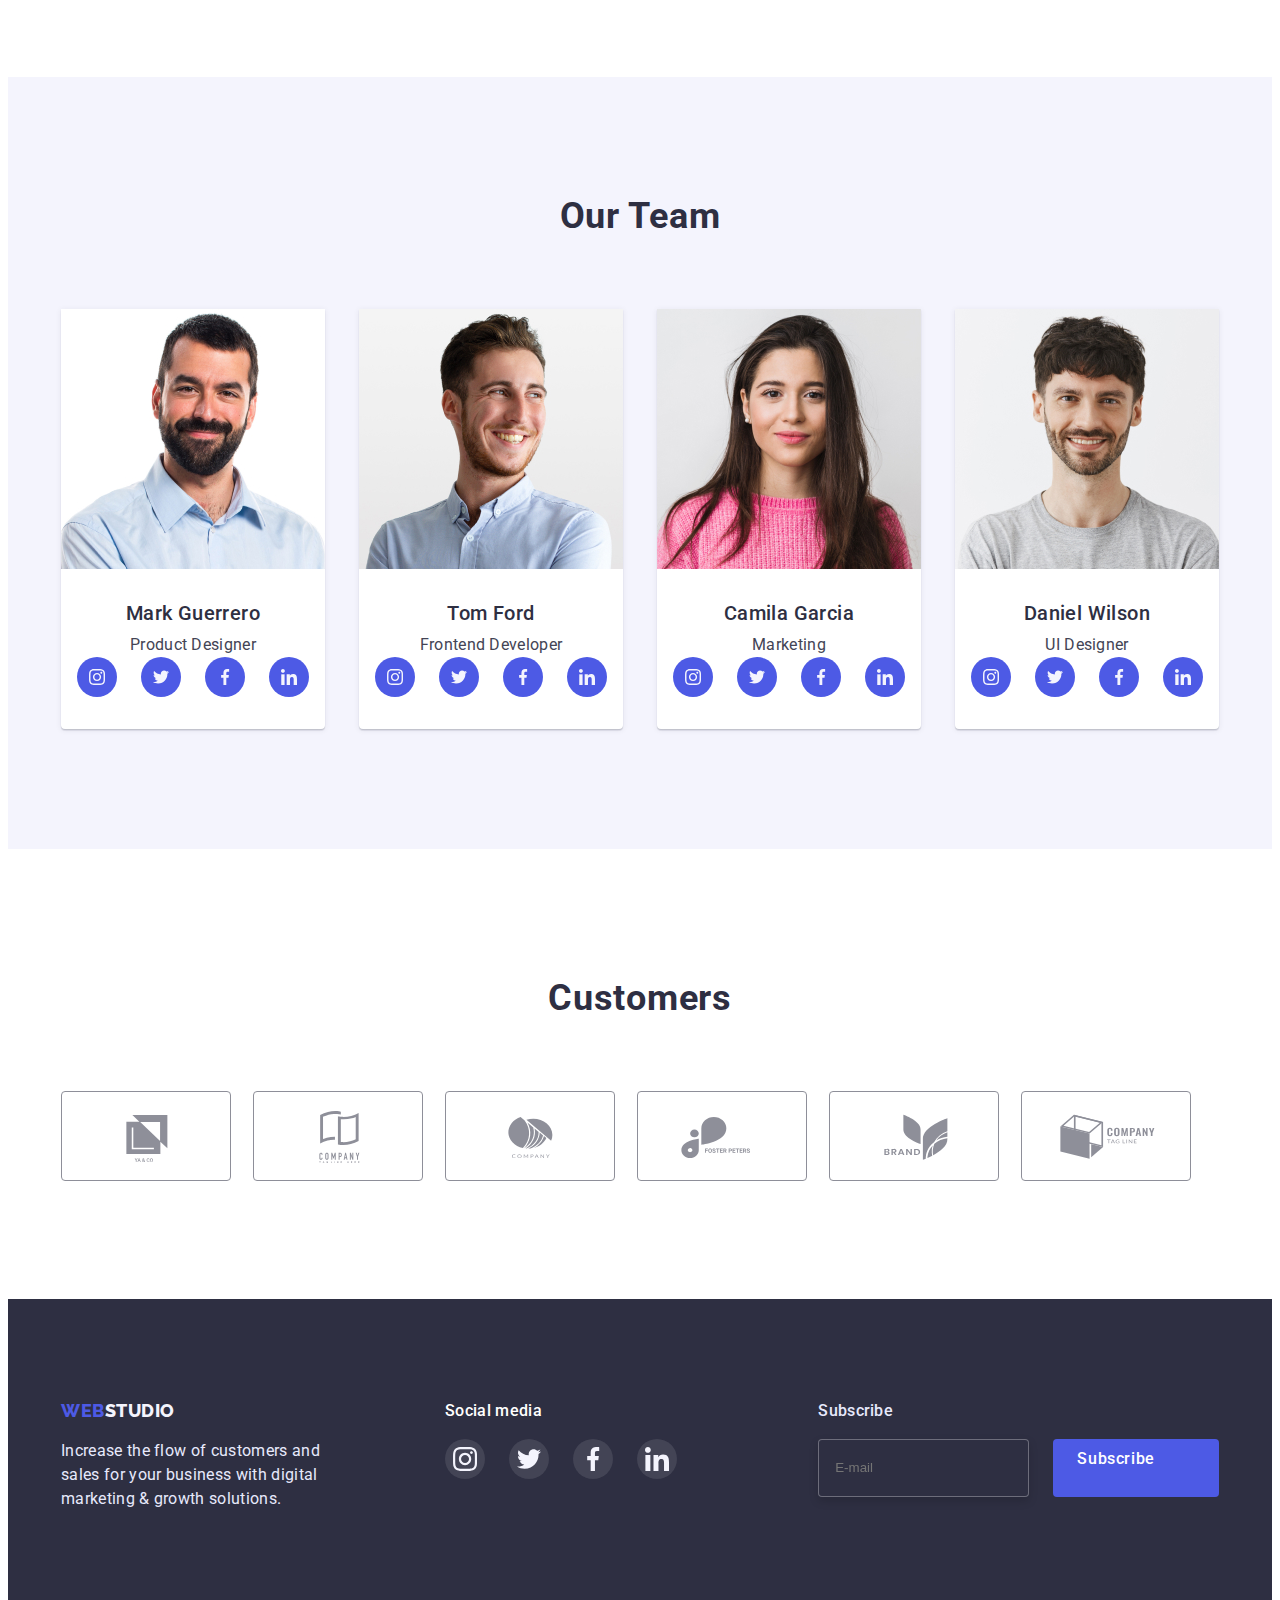
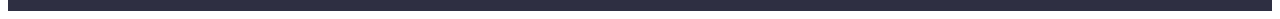
==== commit a4f33e64: "update" ====
--- a/index.html
+++ b/index.html
@@ -405,8 +405,8 @@
               </li>
             </ul>
           </div>
-        </div>
-        <div class="footer-container">
+      
+       
         <div class="footer-form">
           <p class="sub-text-footer">Subscribe</p>
           <form class="subscribe">
@@ -437,9 +437,9 @@
             <use href="./images/icons1.svg#icon-close-black-18dp-2-1"></use>
           </svg>
         </button>
-        <h2 class="modal-title">
+        <p class="modal-title">
           Leave your contacts and we will call you back
-        </h2>
+        </p>
         <form class="modal-form">
           <div class="name-form">
             <label class="name-label"
@@ -496,14 +496,15 @@
                 name="checkbox-accept"
                 required
               />
+              
+              <span class="custom-checkbox">
+                <svg class="checkbox-icon">
+                  <use href="./images/icons4.svg#icon-Property-1click"></use>
+                </svg>
+              </span>
               I accept the terms and conditions of the&nbsp;<a href="#">
                 Privacy Policy</a
               >
-              <span class="custom-checkbox">
-                <svg class="checkbox-icon">
-                  <use href="./images/icons4.svg#icon-Property-1click"></use>
-                </svg>
-              </span>
             </label>
           </div>
 
--- a/css/styles.css
+++ b/css/styles.css
@@ -665,6 +665,7 @@
 .footer-social-icon {
   height: 24px;
   width: 24px;
+  
 }
 form {
   display: block;
@@ -673,16 +674,7 @@
 label {
   cursor: default;
 }
-.modal-title {
-  text-align: center;
-  font-weight: 500;
-  font-size: 16px;
-  line-height: 1.5;
-  text-align: center;
-  letter-spacing: 0.02em;
-  color: var(--primary-color);
-  margin-bottom: 16px;
-}
+
 .modal-form {
   position: relative;
   font-size: 12px;
@@ -692,6 +684,16 @@
   margin-left: 24px;
   margin-right: 24px;
 }
+.modal-title {
+  text-align: center;
+  font-weight: 500;
+  font-size: 16px;
+  line-height: 1.5;
+  text-align: center;
+  letter-spacing: 0.02em;
+  color: var(--primary-color);
+  margin-bottom: 16px;
+}
 .name-form {
   margin-bottom: 8px;
   
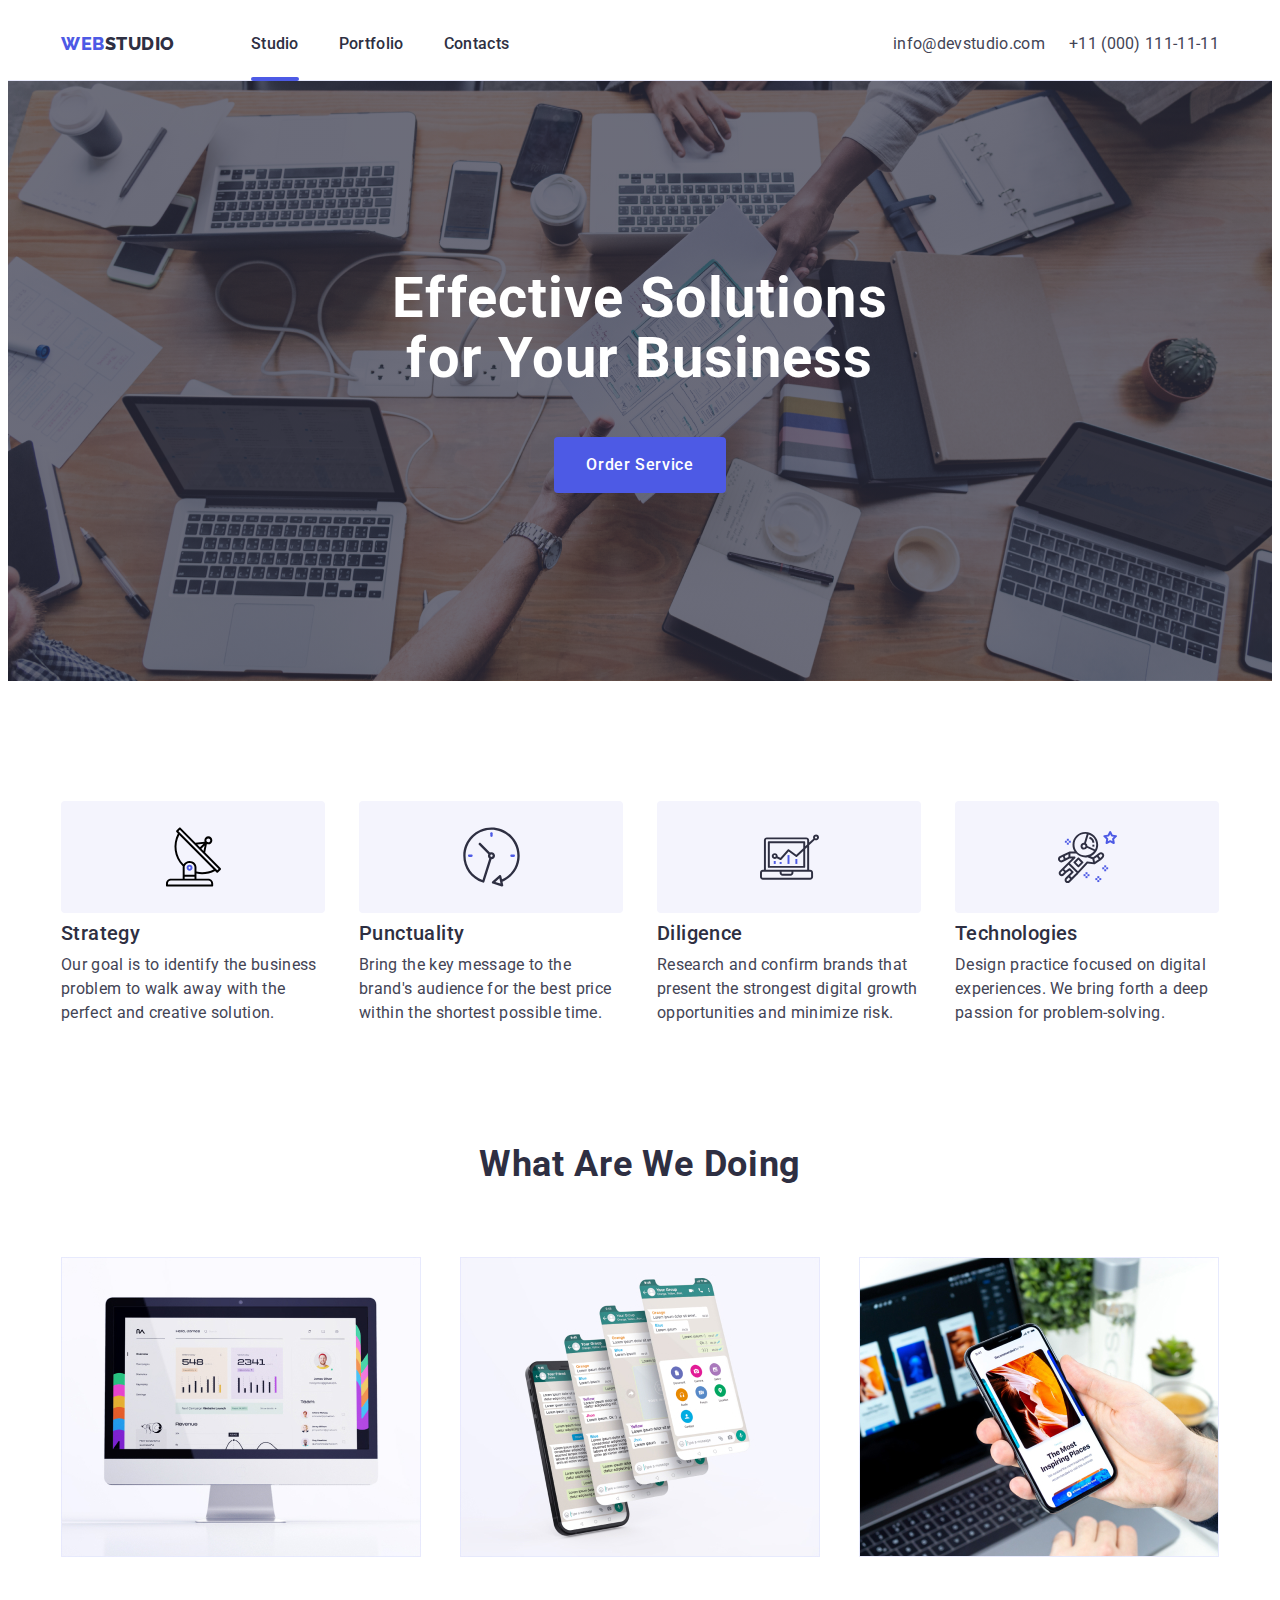
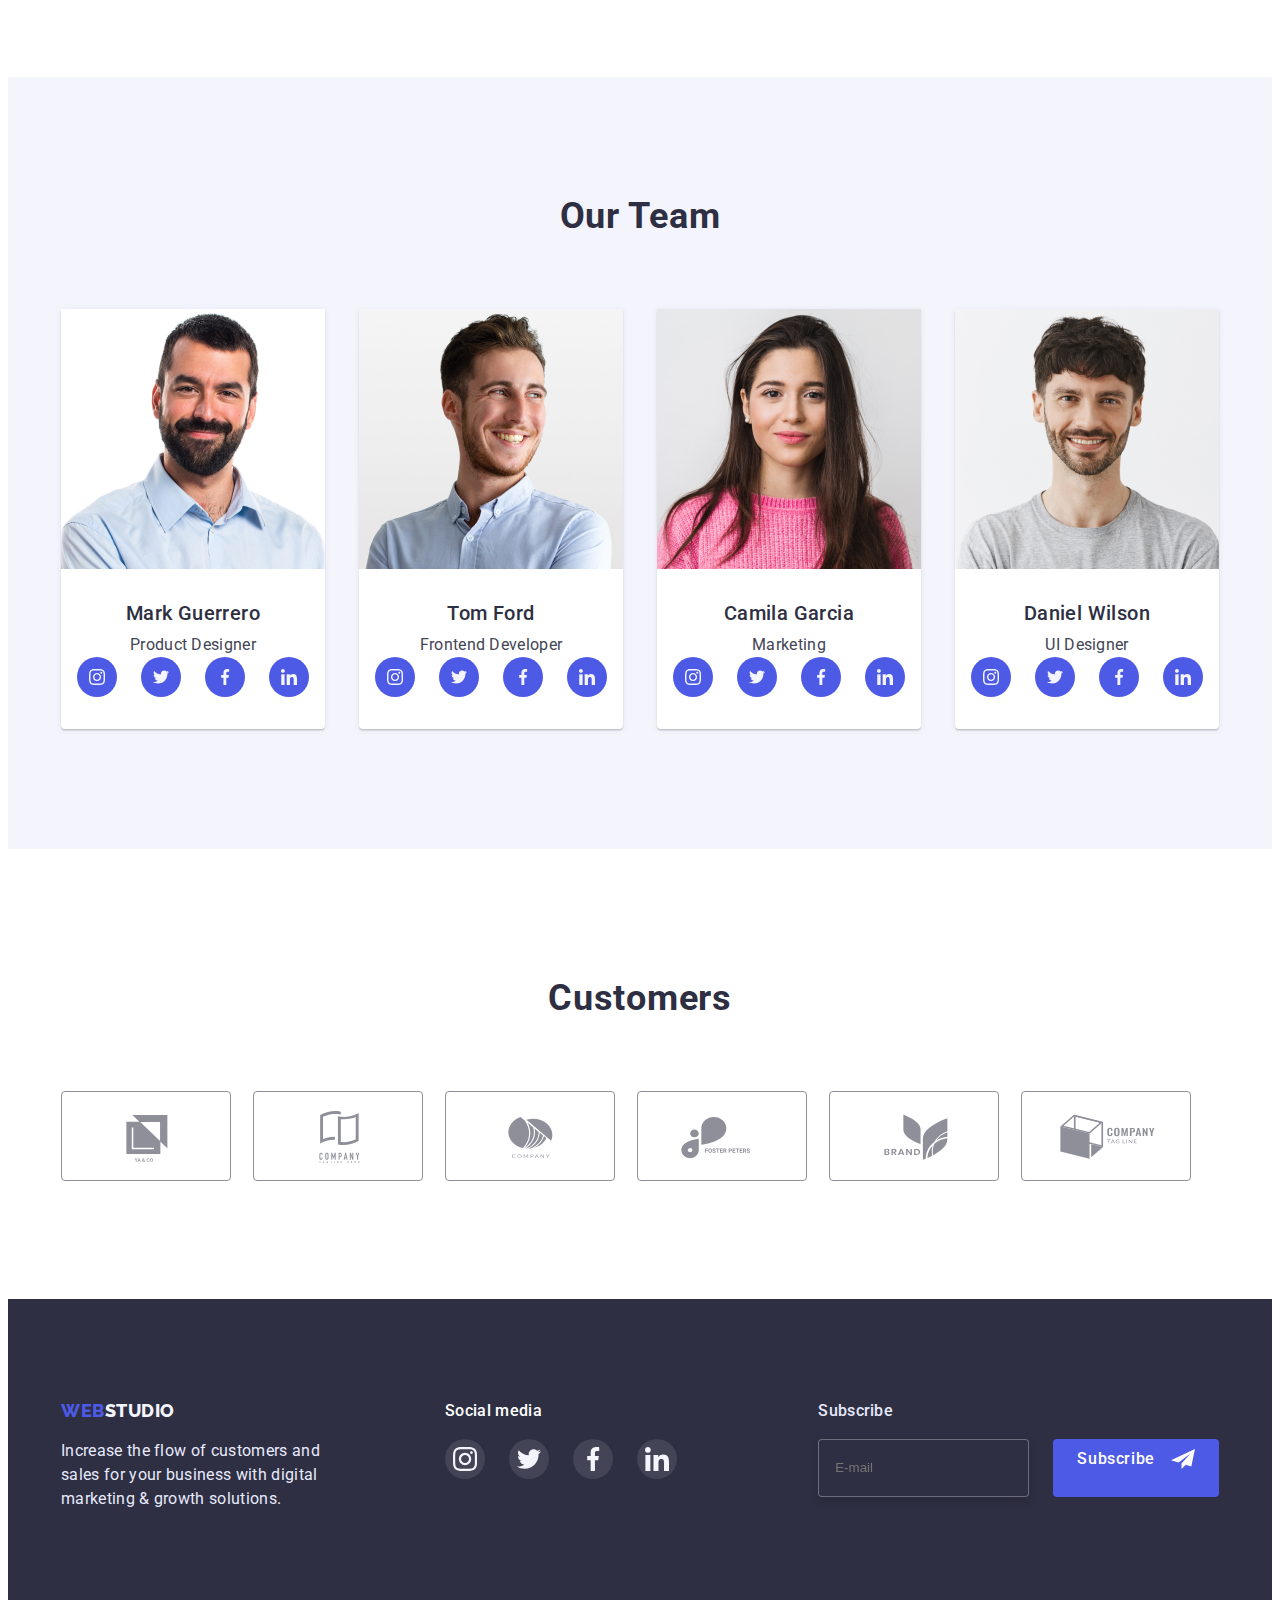
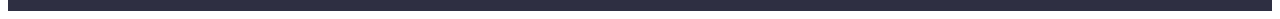
==== commit 0486ea9f: "update" ====
--- a/index.html
+++ b/index.html
@@ -422,7 +422,7 @@
             <button class="footer-button" type="footer">
               Subscribe
               <svg class="footer-social-icon">
-                <use hrefs="./images/icons3.svg#icon-Frame-3"></use>
+                <use href="./images/icons3.svg#icon-Frame-3"></use>
               </svg>
             </button>
           </form>
@@ -498,9 +498,7 @@
               />
               
               <span class="custom-checkbox">
-                <svg class="checkbox-icon">
-                  <use href="./images/icons4.svg#icon-Property-1click"></use>
-                </svg>
+                
               </span>
               I accept the terms and conditions of the&nbsp;<a href="#">
                 Privacy Policy</a
--- a/css/styles.css
+++ b/css/styles.css
@@ -665,7 +665,6 @@
 .footer-social-icon {
   height: 24px;
   width: 24px;
-  
 }
 form {
   display: block;
@@ -693,10 +692,10 @@
   letter-spacing: 0.02em;
   color: var(--primary-color);
   margin-bottom: 16px;
+  padding-top: 72px;
 }
 .name-form {
   margin-bottom: 8px;
-  
 }
 .name-label {
   position: relative;
@@ -707,7 +706,7 @@
   width: 100%;
   height: 40px;
   padding-left: 38px;
-  border: 1px solid #4d5ae5;  rgba(33, 33, 33, 0.2);
+  border: 1px solid #4d5ae5;
   border-radius: 4px;
   transition: border-color 250ms cubic-bezier(0.4, 0, 0.2, 1);
 }
@@ -802,18 +801,19 @@
 .checkbox-accept {
   appearance: none;
 }
+.checkbox-accept:checked + .custom-checkbox {
+  opacity: 1;
+}
+
 .custom-checkbox {
+  display: inline-block;
   margin-right: 8px;
+  opacity: 0;
   width: 16px;
   height: 16px;
   border: 1.25px solid #2e2f42;
   border-radius: 2px;
-}
-.checkbox-icon {
-  width: 100%;
-  height: 100%;
-  opacity: 0;
-  transition: opacity 250ms cubic-bezier(0.4, 0, 0.2, 1);
+  background-image: url('../images/click.jpg');
 }
 
 .send-button {
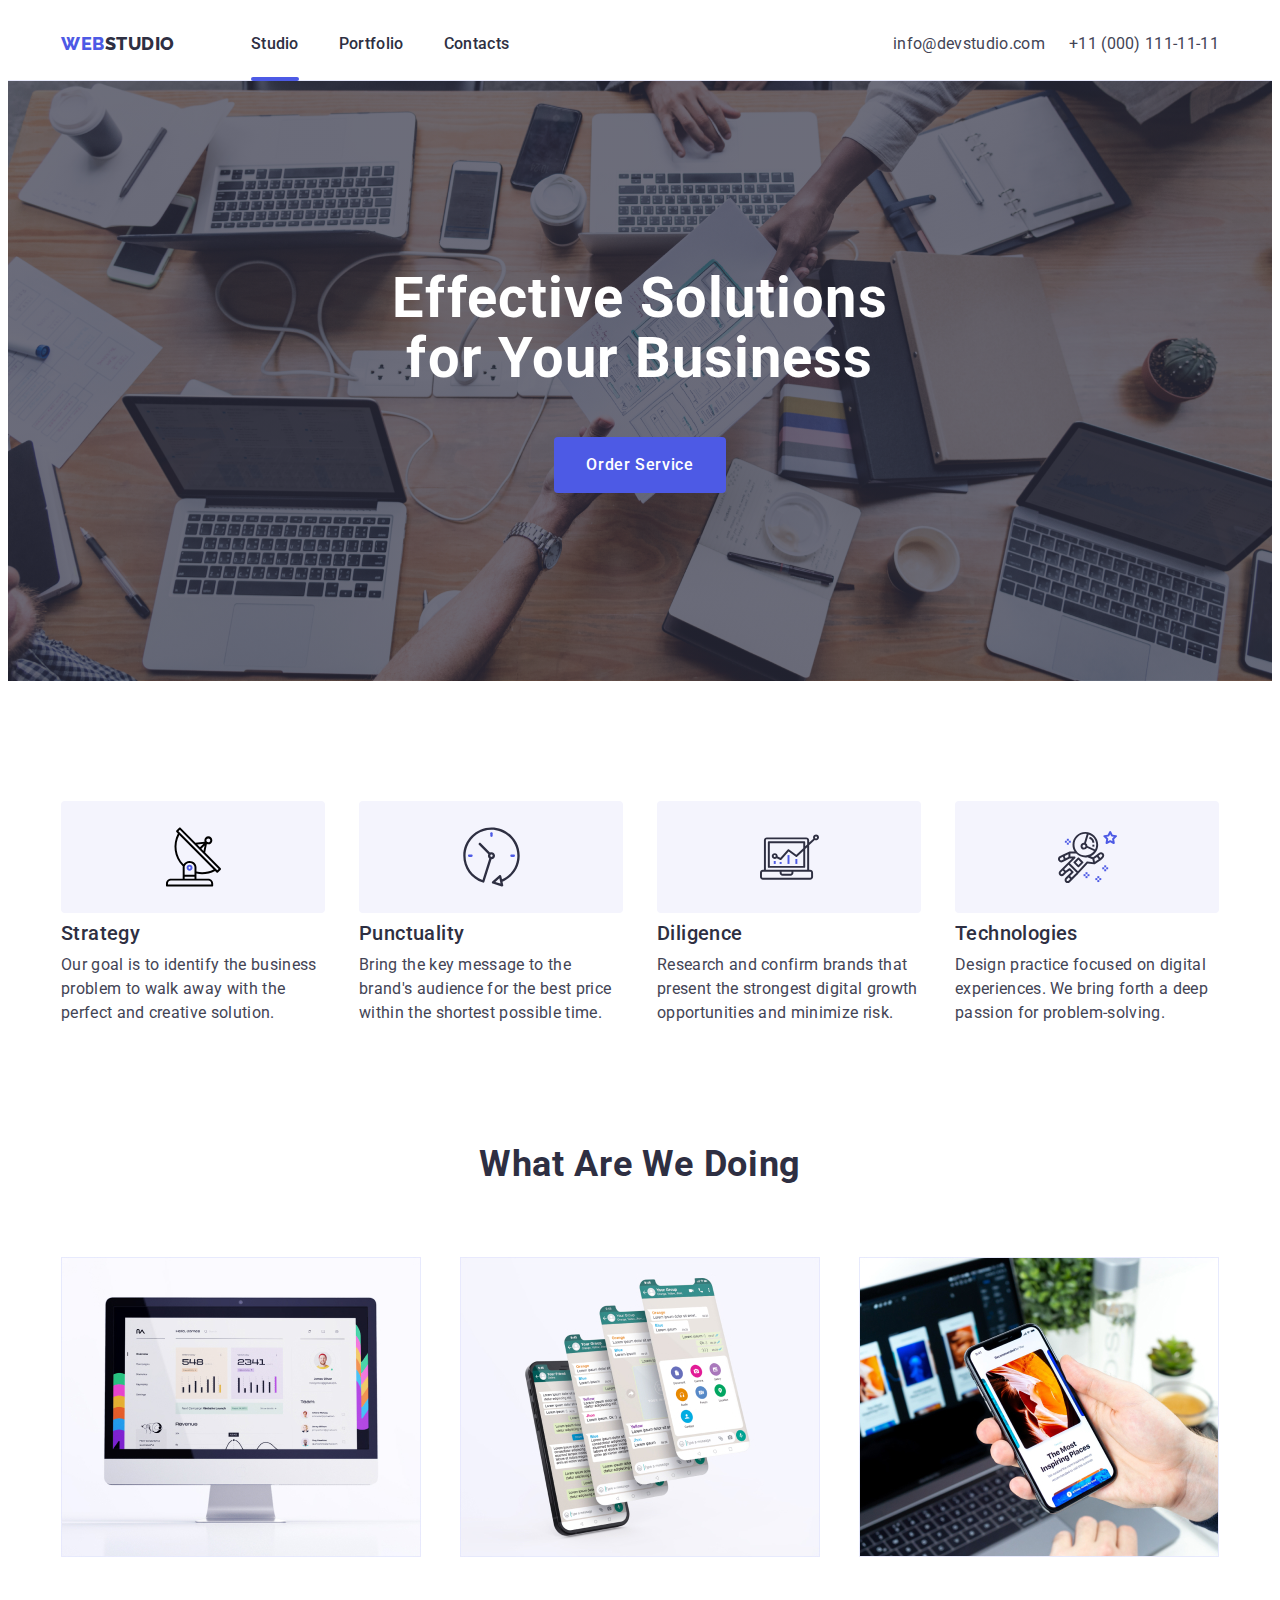
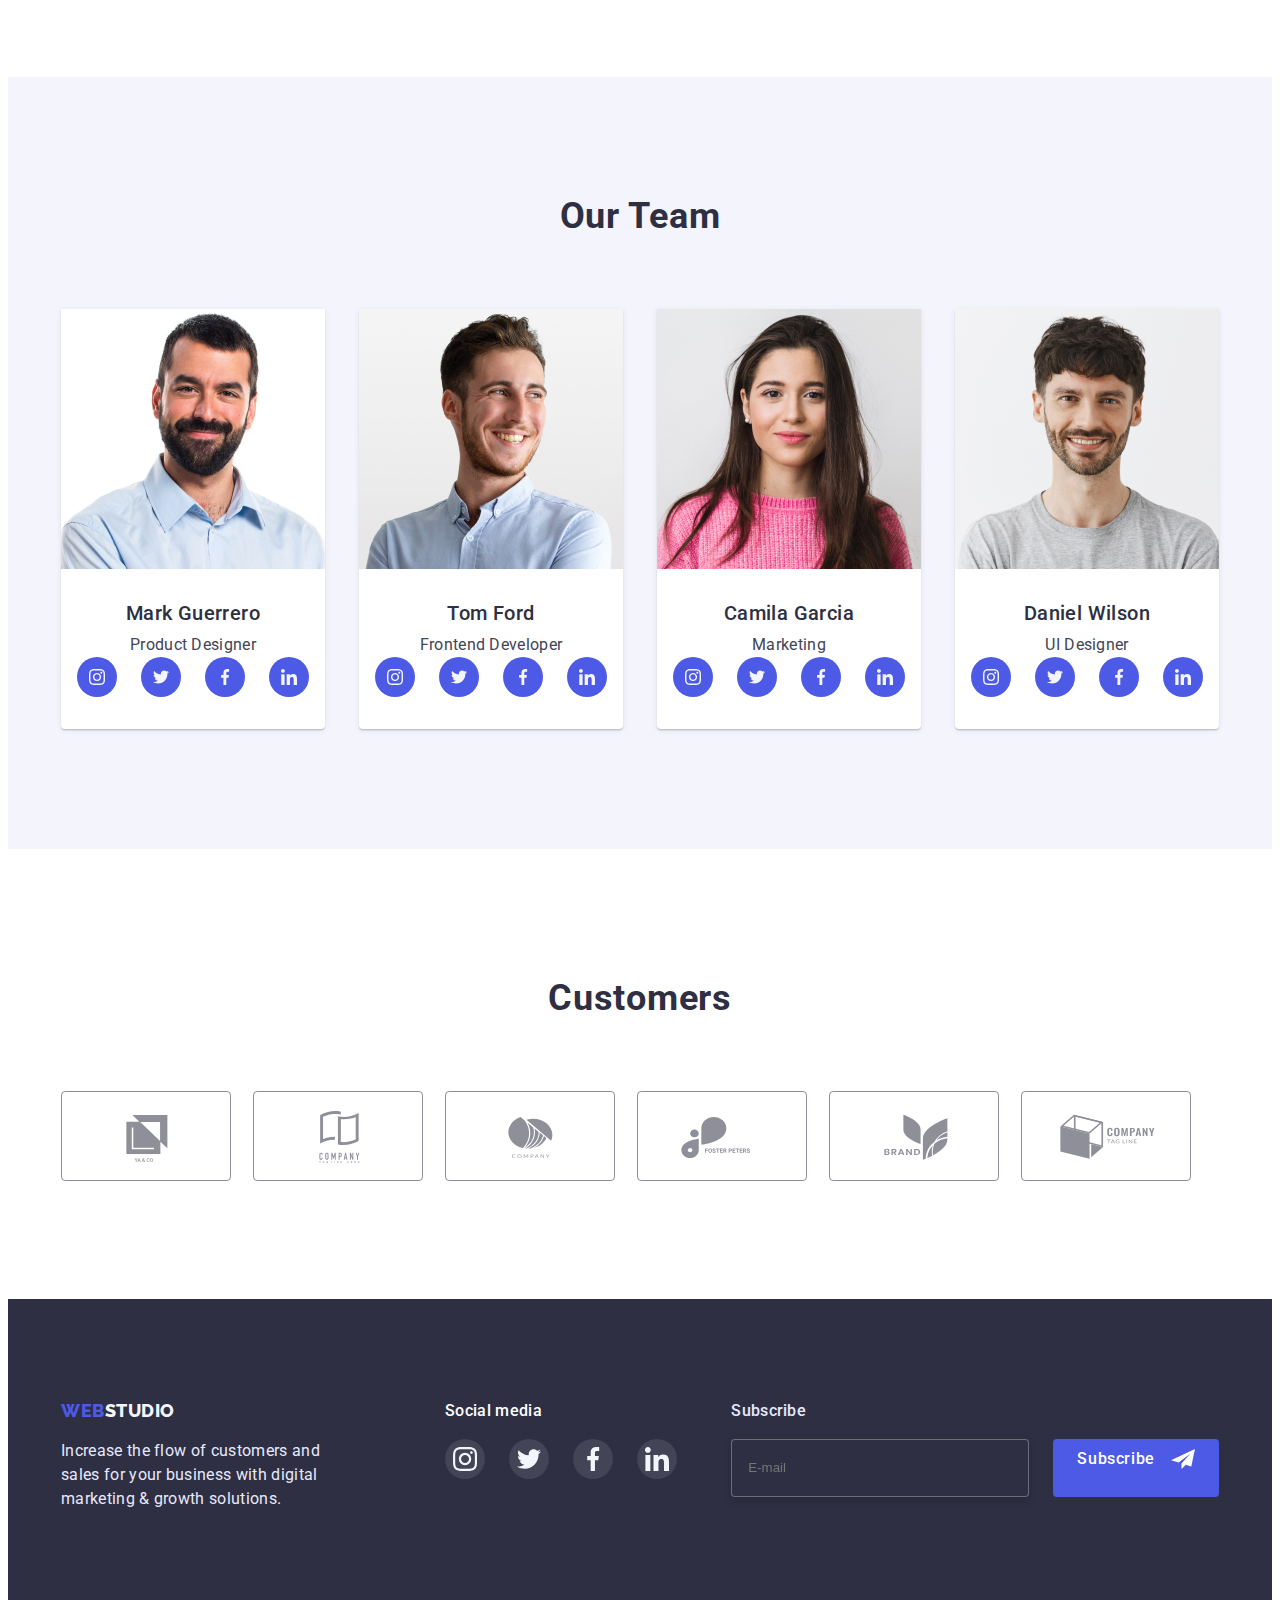
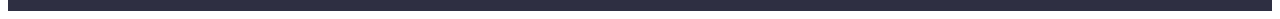
==== commit 5748292c: "update" ====
--- a/index.html
+++ b/index.html
@@ -497,9 +497,7 @@
                 required
               />
               
-              <span class="custom-checkbox">
-                
-              </span>
+              
               I accept the terms and conditions of the&nbsp;<a href="#">
                 Privacy Policy</a
               >
--- a/css/styles.css
+++ b/css/styles.css
@@ -584,9 +584,10 @@
     visibility 250ms cubic-bezier(0.4, 0, 0.2, 1);
 }
 .modal {
+  padding: 72px 24px 24px;
   position: absolute;
   width: 408px;
-  height: 576px;
+  min-height: 576px;
   background-color: #fcfcfc;
   box-shadow: 0px 1px 1px rgb(0 0 0 / 14%), 0px 1px 3px rgb(0 0 0 / 12%),
     0px 2px 1px rgb(0 0 0 / 20%);
@@ -643,7 +644,9 @@
   padding: 8px 16px;
   height: 40px;
   transition: border-color 250ms cubic-bezier(0.4, 0, 0.2, 1);
-}
+  width: 264px;
+}
+
 .footer-button {
   display: flex;
   gap: 16px;
@@ -661,7 +664,13 @@
   font-size: 16px;
   line-height: 1.5;
   transition: background-color 250ms cubic-bezier(0.4, 0, 0.2, 1);
-}
+
+}
+.footer-button :hover,
+.footer-button :focus { 
+  background-color: #404bbf;
+}
+
 .footer-social-icon {
   height: 24px;
   width: 24px;
@@ -679,10 +688,9 @@
   font-size: 12px;
   line-height: 1.33;
   letter-spacing: 0.04em;
-  color: var(--primary-color);
-  margin-left: 24px;
-  margin-right: 24px;
-}
+  color: #8e8f99;
+}
+
 .modal-title {
   text-align: center;
   font-weight: 500;
@@ -692,7 +700,6 @@
   letter-spacing: 0.02em;
   color: var(--primary-color);
   margin-bottom: 16px;
-  padding-top: 72px;
 }
 .name-form {
   margin-bottom: 8px;
@@ -706,9 +713,14 @@
   width: 100%;
   height: 40px;
   padding-left: 38px;
-  border: 1px solid #4d5ae5;
+  border: 1px solid #8e8f99;
   border-radius: 4px;
   transition: border-color 250ms cubic-bezier(0.4, 0, 0.2, 1);
+
+}
+.name-input:hover,
+.name-input :focus {
+  border color: #404bbf;
 }
 .icon-person {
   position: absolute;
@@ -717,6 +729,11 @@
   height: 18px;
   width: 18px;
   transition: fill 250ms cubic-bezier(0.4, 0, 0.2, 1);
+
+}
+.icon-person:hover,
+.icon-person:focus {
+  color:#404bbf;
 }
 .phone-input {
   margin-bottom: 8px;
@@ -731,7 +748,7 @@
   width: 100%;
   height: 40px;
   padding-left: 38px;
-  border: 1px solid #4d5ae5;
+  border: 1px solid #8e8f99;
   border-radius: 4px;
   transition: border-color 250ms cubic-bezier(0.4, 0, 0.2, 1);
 }
@@ -756,7 +773,7 @@
   width: 100%;
   height: 40px;
   padding-left: 38px;
-  border: 1px solid #4d5ae5;
+  border: 1px solid #8e8f99;
   border-radius: 4px;
   transition: border-color 250ms cubic-bezier(0.4, 0, 0.2, 1);
 }
@@ -781,7 +798,7 @@
   resize: none;
   margin-top: 4px;
   padding: 8px 16px;
-  border: 1px solid #4d5ae5;
+  border: 1px solid #8e8f99;
   border-radius: 4px;
   transition: border-color 250ms cubic-bezier(0.4, 0, 0.2, 1);
 }
@@ -833,3 +850,8 @@
   box-shadow: 0px 4px 4px rgb(0 0 0 / 15%);
   transition: background-color 250ms cubic-bezier(0.4, 0, 0.2, 1);
 }
+.send-button :hover,
+.send-button :focus {
+  fill: var(--mains-color);
+  background-color: #404bbf;
+}
